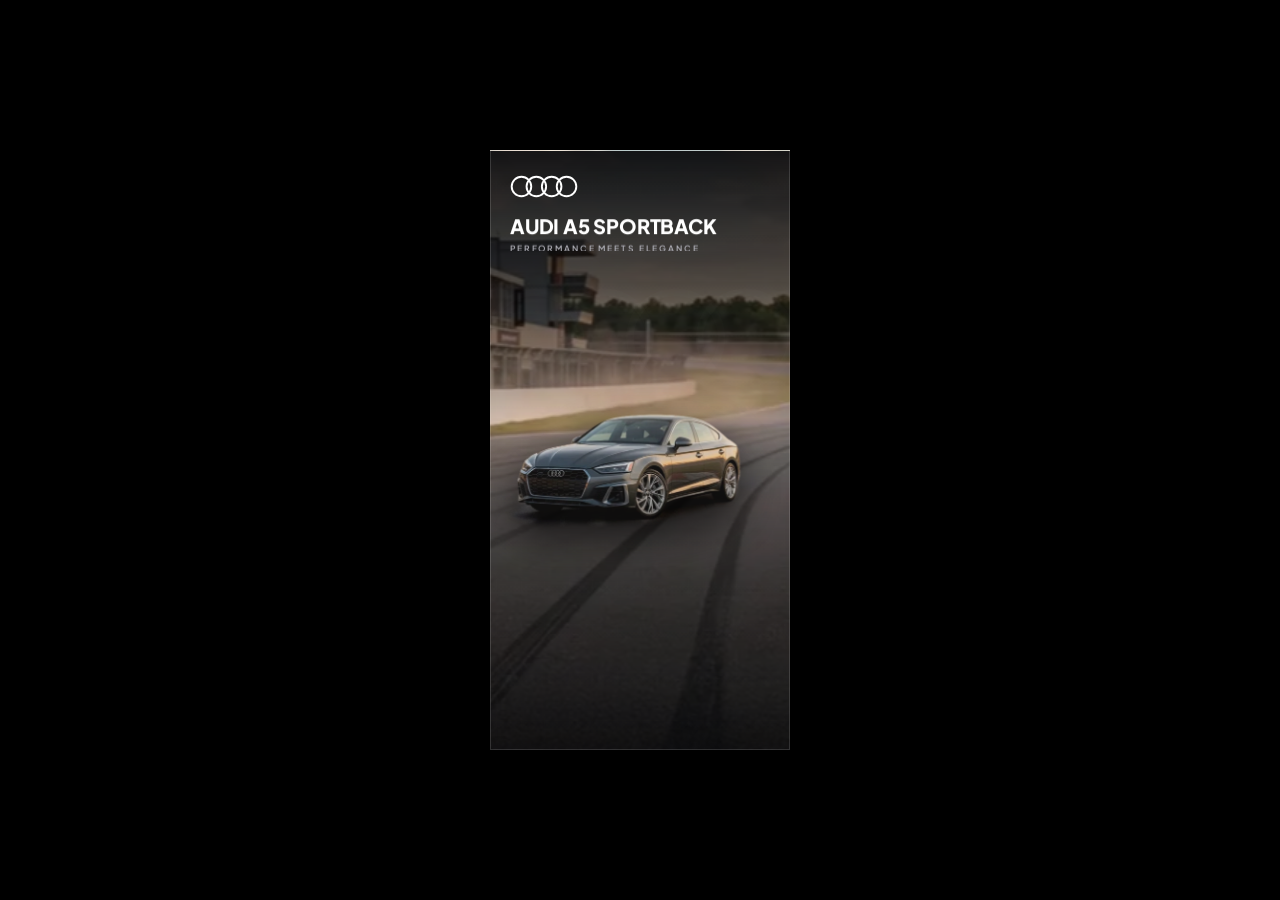
==== project-02-audi/300x600/index.html @ 34fff7df "update portfolio banners html5 animate" ====
<!DOCTYPE html>
<html lang="en">
<head>
  <meta charset="UTF-8">
  <meta name="viewport" content="width=device-width, initial-scale=1.0">
  <meta name="ad.size" content="width=300,height=600">
  <title>Audi A5 Sportback — 300x600</title>
  <link rel="preconnect" href="https://fonts.googleapis.com">
  <link rel="preconnect" href="https://fonts.gstatic.com" crossorigin>
  <link href="https://fonts.googleapis.com/css2?family=Plus+Jakarta+Sans:wght@400;500;600;700;800&display=swap" rel="stylesheet">
  <link rel="stylesheet" href="style.css">
</head>
<body>
  <a id="ad-banner" class="banner" href="https://github.com/RonaldS06" target="_blank" rel="noopener">
    
    <div class="road-parallax-wrap">
      <img class="road-bg" src="assets/pista.webp" alt="Audi Performance Track">
      <div class="road-vignette"></div>
    </div>

    <div class="audi-watermark-rings">
      <svg viewBox="0 0 160 58" fill="none" xmlns="http://www.w3.org/2000/svg">
        <g stroke="rgba(255, 255, 255, 0.12)" stroke-width="4">
          <circle cx="27" cy="29" r="23"/>
          <circle cx="62" cy="29" r="23"/>
          <circle cx="98" cy="29" r="23"/>
          <circle cx="133" cy="29" r="23"/>
        </g>
      </svg>
    </div>

    <header class="ad-header">
      <div class="brand-logo">
        <svg viewBox="0 0 160 58" width="68" height="25" fill="none" xmlns="http://www.w3.org/2000/svg">
          <g stroke="#ffffff" stroke-width="4.5">
            <circle cx="27" cy="29" r="23"/>
            <circle cx="62" cy="29" r="23"/>
            <circle cx="98" cy="29" r="23"/>
            <circle cx="133" cy="29" r="23"/>
          </g>
        </svg>
      </div>
      <div class="copy-stack">
        <div class="headline-mask">
          <span class="headline-text">AUDI A5 SPORTBACK</span>
        </div>
        <div class="sub-mask">
          <span class="subheadline-text">PERFORMANCE MEETS ELEGANCE</span>
        </div>
      </div>
    </header>

    <div class="car-stage">
      <div class="car-item car-black active">
        <img src="assets/car-black.webp" alt="Audi A5 Sportback Mythos Black">
      </div>
      <div class="car-item car-white">
        <img src="assets/car-white.webp" alt="Audi A5 Sportback Glacier White">
      </div>
    </div>

    <div class="ad-footer">
      <div class="specs-badge">
        <span>QUATTRO</span>
        <span class="dot">·</span>
        <span>S TRONIC</span>
        <span class="dot">·</span>
        <span>MATRIX LED</span>
      </div>

      <div class="color-selector-wrap">
        <span class="selector-label">COLOR:</span>
        <div class="color-swatches" title="Switch car color">
          <button class="swatch-btn swatch-black active" data-color="black" aria-label="Mythos Black"></button>
          <button class="swatch-btn swatch-white" data-color="white" aria-label="Glacier White"></button>
        </div>
      </div>

      <div class="cta-wrapper">
        <div class="cta-btn">
          <span class="cta-text">CONFIGURAR AHORA</span>
          <svg class="cta-arrow" width="12" height="10" viewBox="0 0 12 10" fill="none" xmlns="http://www.w3.org/2000/svg">
            <path d="M7 1L11 5M11 5L7 9M11 5H1" stroke="currentColor" stroke-width="1.5" stroke-linecap="round" stroke-linejoin="round"/>
          </svg>
        </div>
      </div>
    </div>

    <div class="ad-border"></div>
  </a>

  <script src="https://cdnjs.cloudflare.com/ajax/libs/gsap/3.12.5/gsap.min.js"></script>
  <script src="script.js"></script>
</body>
</html>
---- project-02-audi/300x600/style.css ----
*, *::before, *::after {
  margin: 0;
  padding: 0;
  box-sizing: border-box;
  -webkit-font-smoothing: antialiased;
}

body {
  margin: 0;
  padding: 0;
  background-color: #000000;
  display: flex;
  align-items: center;
  justify-content: center;
  min-height: 100vh;
  font-family: 'Plus Jakarta Sans', -apple-system, sans-serif;
  user-select: none;
}

.banner {
  position: relative;
  width: 300px;
  height: 600px;
  background-color: #0a0a0c;
  overflow: hidden;
  display: block;
  text-decoration: none;
  cursor: pointer;
  opacity: 0;
  visibility: hidden;
}

.road-parallax-wrap {
  position: absolute;
  top: 0;
  left: -10%;
  width: 120%;
  height: 100%;
  z-index: 1;
  will-change: transform;
}

.road-bg {
  width: 100%;
  height: 100%;
  object-fit: cover;
  object-position: 45% 70%;
  display: block;
  transform: scale(1.08);
  will-change: transform;
}

.road-vignette {
  position: absolute;
  inset: 0;
  background: linear-gradient(
    to bottom,
    rgba(10, 10, 12, 0.95) 0%,
    rgba(10, 10, 12, 0.7) 22%,
    rgba(10, 10, 12, 0.12) 45%,
    rgba(10, 10, 12, 0.85) 100%
  );
  pointer-events: none;
}

.audi-watermark-rings {
  position: absolute;
  top: 130px;
  left: 50%;
  transform: translateX(-50%);
  width: 320px;
  z-index: 2;
  pointer-events: none;
  opacity: 0.12;
  will-change: transform, opacity;
}

.ad-header {
  position: absolute;
  top: 24px;
  left: 20px;
  right: 20px;
  z-index: 10;
  display: flex;
  flex-direction: column;
  gap: 16px;
}

.brand-logo {
  display: block;
  line-height: 0;
}

.copy-stack {
  display: flex;
  flex-direction: column;
  gap: 4px;
}

.headline-mask, .sub-mask {
  overflow: hidden;
  display: block;
}

.headline-text {
  display: block;
  font-family: 'Plus Jakarta Sans', sans-serif;
  font-size: 20px;
  font-weight: 800;
  letter-spacing: -0.01em;
  color: #ffffff;
  text-transform: uppercase;
  line-height: 1.05;
  will-change: transform;
}

.subheadline-text {
  display: block;
  font-family: 'Plus Jakarta Sans', sans-serif;
  font-size: 8.5px;
  font-weight: 600;
  letter-spacing: 0.22em;
  color: #b0b0b8;
  text-transform: uppercase;
  will-change: transform, opacity;
}

.car-stage {
  position: absolute;
  top: 255px;
  left: 8px;
  width: 284px;
  height: 133px;
  z-index: 5;
  will-change: transform;
}

.car-item {
  position: absolute;
  inset: 0;
  opacity: 0;
  transition: opacity 0.45s cubic-bezier(0.16, 1, 0.3, 1);
  pointer-events: none;
}

.car-item.active {
  opacity: 1;
}

.car-item img {
  width: 100%;
  height: 100%;
  object-fit: contain;
  display: block;
  filter: drop-shadow(0 14px 20px rgba(0, 0, 0, 0.85));
}

.ad-footer {
  position: absolute;
  bottom: 24px;
  left: 20px;
  right: 20px;
  z-index: 10;
  display: flex;
  flex-direction: column;
}

.specs-badge {
  display: flex;
  align-items: center;
  gap: 6px;
  font-family: 'Plus Jakarta Sans', sans-serif;
  font-size: 8px;
  font-weight: 700;
  letter-spacing: 0.16em;
  color: #8e8e93;
  margin-bottom: 12px;
}

.specs-badge .dot {
  color: rgba(255, 255, 255, 0.3);
}

.color-selector-wrap {
  display: flex;
  align-items: center;
  gap: 10px;
  margin-bottom: 18px;
}

.selector-label {
  font-family: 'Plus Jakarta Sans', sans-serif;
  font-size: 8px;
  font-weight: 700;
  letter-spacing: 0.16em;
  color: #71717a;
}

.color-swatches {
  display: flex;
  align-items: center;
  gap: 8px;
}

.swatch-btn {
  width: 14px;
  height: 14px;
  border-radius: 50%;
  border: 1.5px solid rgba(255, 255, 255, 0.3);
  cursor: pointer;
  padding: 0;
  transition: all 0.25s ease;
}

.swatch-btn.swatch-black {
  background-color: #1a1a1e;
}

.swatch-btn.swatch-white {
  background-color: #e5e5ec;
}

.swatch-btn.active, .swatch-btn:hover {
  transform: scale(1.25);
  border-color: #ffffff;
  box-shadow: 0 0 8px rgba(255, 255, 255, 0.5);
}

.cta-wrapper {
  width: 100%;
  will-change: transform, opacity;
}

.cta-btn {
  display: flex;
  align-items: center;
  justify-content: center;
  gap: 8px;
  width: 100%;
  background-color: #ffffff;
  color: #000000;
  padding: 11px 16px;
  border-radius: 2px;
  transition: all 0.25s cubic-bezier(0.16, 1, 0.3, 1);
  box-shadow: 0 4px 14px rgba(0, 0, 0, 0.5);
}

.cta-text {
  font-family: 'Plus Jakarta Sans', sans-serif;
  font-size: 9px;
  font-weight: 800;
  letter-spacing: 0.16em;
  text-transform: uppercase;
}

.cta-arrow {
  display: block;
  transition: transform 0.25s ease;
}

.banner:hover .cta-btn {
  background-color: #bb0a30;
  color: #ffffff;
  box-shadow: 0 4px 18px rgba(187, 10, 48, 0.6);
}

.banner:hover .cta-arrow {
  transform: translateX(3px);
}

.ad-border {
  position: absolute;
  inset: 0;
  border: 1px solid rgba(255, 255, 255, 0.14);
  pointer-events: none;
  z-index: 99;
}
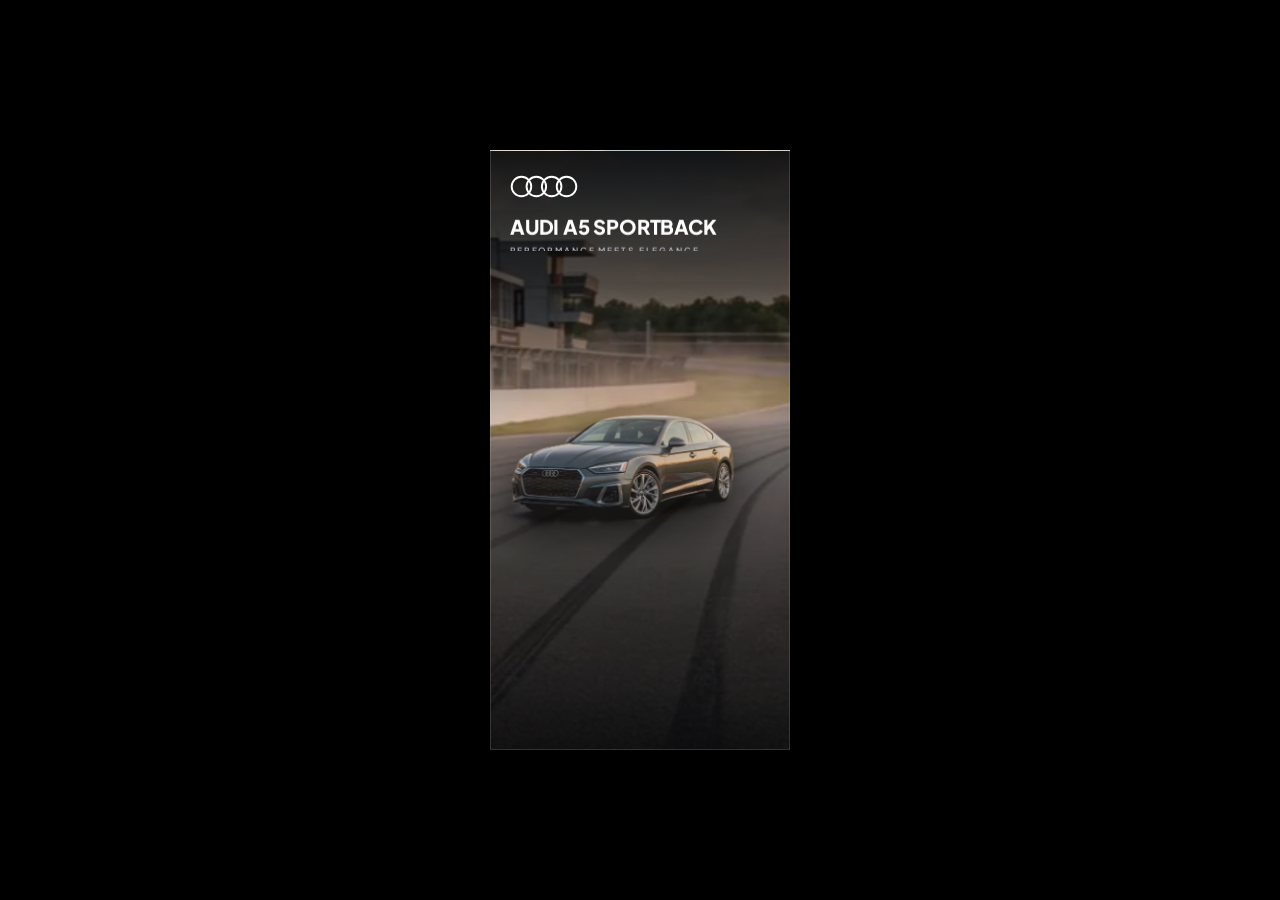
==== commit 0683ca91: "update banner html" ====
--- a/project-02-audi/300x600/index.html
+++ b/project-02-audi/300x600/index.html
@@ -11,7 +11,7 @@
   <link rel="stylesheet" href="style.css">
 </head>
 <body>
-  <a id="ad-banner" class="banner" href="https://github.com/RonaldS06" target="_blank" rel="noopener">
+  <a id="ad-banner" class="banner" href="javascript:void(0)">
     
     <div class="road-parallax-wrap">
       <img class="road-bg" src="assets/pista.webp" alt="Audi Performance Track">
